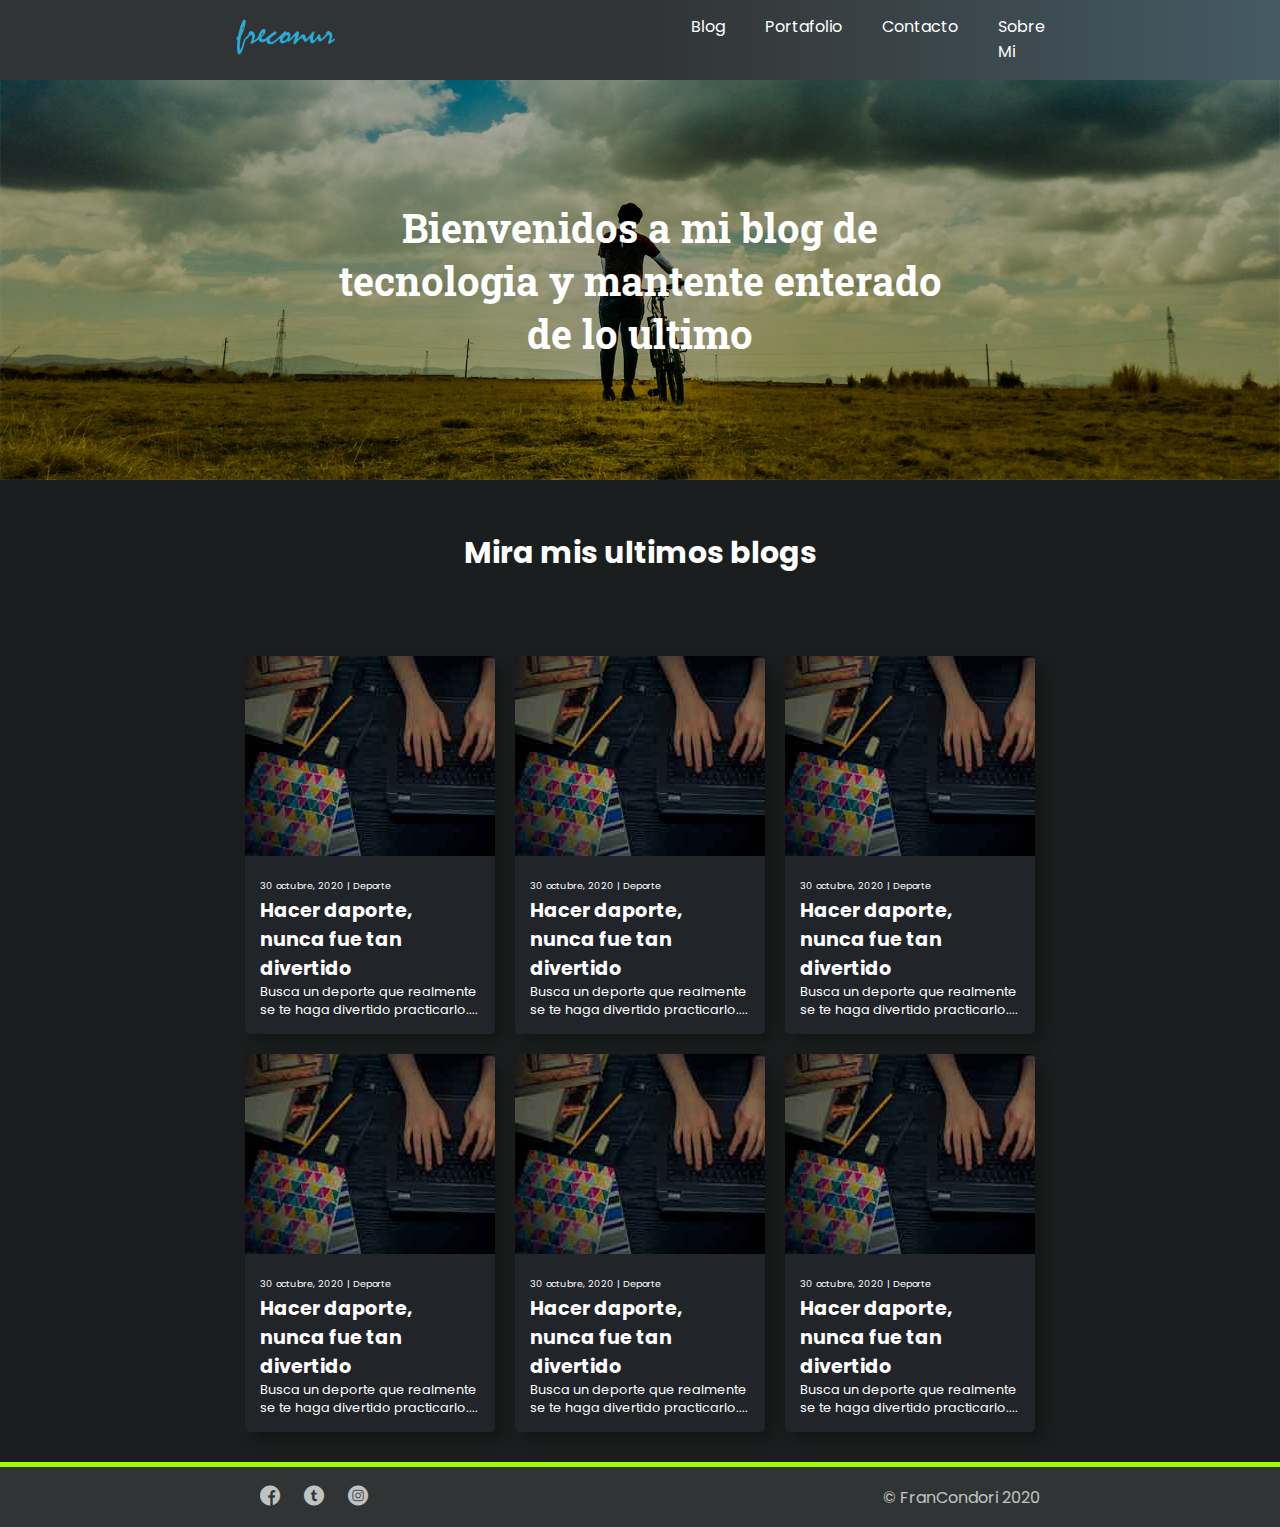
==== index.html @ 4b4c2c06 "ok" ====
<!DOCTYPE html>
<html lang="es">
	<head>
		<meta charset="UTF-8">
		<meta name="viewport" content="width=device-width, initial-scale=1.0">
		<meta http-equiv="X-UA-Compatible" content="ie=edge">
		<link rel="stylesheet" type="text/css" href="./css/estilos.css">
		<link rel="stylesheet" type="text/css" href="./css/media-queries-home.css">
    <link rel="stylesheet" href="./css/font/flaticon.css">
    <link rel="stylesheet" href="./fonts/style.css">
		<!-- <link rel="stylesheet" href="/iconmoon/style.css"> -->
		<title>Blog Freconur</title>
	</head>
	<body>
    <i class="icon-menu menu-burger-button" id="burger-menu"></i>
		<header class="header">
			<section class="header-container">
				<div class="header-logo">
					<img src="./images/logo1.png" alt="freconur">
				</div>
				<nav> 
					<ul class="header-menu-list">
						<li><a href="../news/10212020_1.html" class="hover-decoration">blog</a></li>
						<li><a href="#" class="hover-decoration">portafolio</a></li>
						<li><a href="#" class="hover-decoration">contacto</a></li>
						<li><a href="#" class="hover-decoration">sobre mi</a></li>
					</ul>
				</nav>
			</section>
		</header>
		<main class="home-main">
      
			<!-- <div> -->
				<h2>Bienvenidos a mi blog de tecnologia y mantente enterado de lo ultimo</h2>
			<!-- </div> -->
			<div class="home-main-overlay"></div>
		</main>
		<section class="home-blogs-container">
			<div class="home-blogs-titulo">
				<h2>Mira mis ultimos blogs</h2>
			</div>
			<section class="home-blogs">
				<article class="home-blogs-caja">
					<div class="container__image">
						<div class="images__post"></div>
						<!-- <img class="images-post" src="/images/imagen-1.jpg" alt="portada de blog"> -->
					</div>
					<div class="container__post">
						<span class="container__post__fecha">30 octubre, 2020 | Deporte</span>
						<h2 class="container__post__titulo">Hacer daporte, nunca fue tan divertido</h2>
						<p class="container__post__resumen">Busca un deporte que realmente se te haga divertido practicarlo....</p>
					</div>
				</article>
				<article class="home-blogs-caja">
					<div class="container__image">
						<a href="../news/10212020_1.html">
							<div class="images__post"></div>

						</a>
						<!-- <img class="images-post" src="/images/imagen-1.jpg" alt="portada de blog"> -->
					</div>
					<div class="container__post">
						<span class="container__post__fecha">30 octubre, 2020 | Deporte</span>
						<h2 class="container__post__titulo">Hacer daporte, nunca fue tan divertido</h2>
						<p class="container__post__resumen">Busca un deporte que realmente se te haga divertido practicarlo....</p>
					</div>
				</article>
				<article class="home-blogs-caja">
					<div class="container__image">
						<div class="images__post"></div>
						<!-- <img class="images-post" src="/images/imagen-1.jpg" alt="portada de blog"> -->
					</div>
					<div class="container__post">
						<span class="container__post__fecha">30 octubre, 2020 | Deporte</span>
						<h2 class="container__post__titulo">Hacer daporte, nunca fue tan divertido</h2>
						<p class="container__post__resumen">Busca un deporte que realmente se te haga divertido practicarlo....</p>
					</div>
				</article>
				<article class="home-blogs-caja">
					<div class="container__image">
						<div class="images__post"></div>
						<!-- <img class="images-post" src="/images/imagen-1.jpg" alt="portada de blog"> -->
					</div>
					<div class="container__post">
						<span class="container__post__fecha">30 octubre, 2020 | Deporte</span>
						<h2 class="container__post__titulo">Hacer daporte, nunca fue tan divertido</h2>
						<p class="container__post__resumen">Busca un deporte que realmente se te haga divertido practicarlo....</p>
					</div>
				</article>
				<article class="home-blogs-caja">
					<div class="container__image">
						<div class="images__post"></div>
						<!-- <img class="images-post" src="/images/imagen-1.jpg" alt="portada de blog"> -->
					</div>
					<div class="container__post">
						<span class="container__post__fecha">30 octubre, 2020 | Deporte</span>
						<h2 class="container__post__titulo">Hacer daporte, nunca fue tan divertido</h2>
						<p class="container__post__resumen">Busca un deporte que realmente se te haga divertido practicarlo....</p>
					</div>
				</article>
				<article class="home-blogs-caja">
					<div class="container__image">
						<div class="images__post"></div>
						<!-- <img class="images-post" src="/images/imagen-1.jpg" alt="portada de blog"> -->
					</div>
					<div class="container__post">
						<span class="container__post__fecha">30 octubre, 2020 | Deporte</span>
						<h2 class="container__post__titulo">Hacer daporte, nunca fue tan divertido</h2>
						<p class="container__post__resumen">Busca un deporte que realmente se te haga divertido practicarlo....</p>
					</div>
				</article>
			</section>
		</section>
		<footer class="footer">
			<div class="footer__container">
				<ul class="footer__icons__social">
					<a href="https://www.facebook.com/freconur" target="blank"><span class="flaticon-001-facebook footer-icon"></span></a>
					<a href="#" target="blank"><span class="flaticon-002-twitter footer-icon"></span></a>	
					<a href="https://www.instagram.com/freconur/" target="blank"><span class="flaticon-011-instagram footer-icon"></span></a>
				</ul>
				<ul class="footer__copyright__container">
					<p class="footer__copyright">
						© FranCondori  2020</p>
				</ul>
			</div>
    </footer>
    <script>
      console.log('hola mundo')
      console.log(document.querySelector('.header-menu-list'));

      const menu = document.querySelector('.header-menu-list');
      console.log(menu);
      const burgerButton = document.querySelector('#burger-menu');

      burgerButton.addEventListener('click', showHide)

      function showHide() {
        if(menu.classList.contains('is-active')) {
          menu.classList.remove('is-active');
        }else {
          menu.classList.add('is-active');
        }
      }


    </script>
	</body>
</html>
---- css/estilos.css ----
@import url('https://fonts.googleapis.com/css2?family=Poppins:wght@400;500;600;700;900&display=swap');
@import url('https://fonts.googleapis.com/css2?family=Roboto+Slab:wght@400;500;600;700;800;900&display=swap');
:root {
    --light-color: #ffffff;
    --primary-color: #455A64;
    --secundary-color:#607D8B;
    --background-color: #1b1e1e;
    --decoratioin-color: #9ffb0b;
    --box-color: #212429;
    --dark-color:#313434;
    --fuente-principal: 'Poppins', sans-serif;
    --fuente-secundario: 'Roboto Slab', sans-serif;
    --h2-tamaño: 30px;
    --position-fixed-header: 80px;
} 
*{
    margin: 0;   
    padding: 0;
    text-decoration: none;
    list-style: none;
}
/* section del header */
.menu-burger-button {
    font-size: 25px;
    z-index: 50;
    position: fixed;  
    box-shadow: 4px 4px 10px rgba(0,0,0,.5);
    display: none;
    bottom: 20px;
    right: 30px;
    width: 50px;
    height: 50px;
    background-color: var(--light-color);
    border-radius: 50%;
    justify-content: center;
    align-items: center;
}

.header {
    width: 100%;
    font-family: var(--fuente-principal);
    background: linear-gradient(to right,var(--dark-color) 50%, var(--primary-color) );
    text-transform: capitalize;
    position: fixed;
    z-index: 30;
}
.header-container {
    height: var(--position-fixed-header);
    max-width: 100%;
    width: 850px;
    display: flex;
    justify-content: space-between;
    margin: auto auto;
    align-items: center;
    
}
.header-logo {
    width:  100%;
}
.header img {
    /* width: 100%; */
    width: 100px;
    margin: 0 20px;
}
.header-menu-list {
    display: flex;
    
    
}
nav ul li {
    margin: 0 20px;
}
nav a {
    color: var(--light-color);
}
nav a:hover {
	color: var(--decoratioin-color);
}
.hover-decoration::after {
	content: '';
	display: block;
	width: 0;
	height: 2px;
	background: var(--decoratioin-color);
	transition: width .3s;
}
.hover-decoration:hover::after{
	width: 100%;
	transition: width .3s;
}
/* Termina la seccion de header */

/* comienza la seccion de encabezado */
.home-main {
    padding-top: var(--position-fixed-header);
    background-image: url(../images/portada.jpg);
    height: 400px;
    background-position: bottom;
    background-size: cover;
    width: auto;
    display: grid;
    grid-template-columns: 1fr 2fr 1fr;
    position: relative;

}
.home-main h2 {
    width: auto;
    align-items: center;
    font-family: var(--fuente-secundario);
    height: inherit;
    text-align: center;
    grid-column: 2;
    display: flex;
    height: inherit;
    align-items: center;
    color: var(--light-color);
    font-size: 40px;
    z-index: 10;
}
.home-main-overlay {
    background: rgba(0,0,0,.3);
    width: 100%;
    height: 100%;
    position: absolute;
}
/* termina la seccion de encabezado */


/* comienza la seccion de blogs */
.home-blogs-container {
    background-color: var(--background-color);
}
.home-blogs-titulo  {
	display: flex;
    justify-content: center;
    color: var(--light-color);
}
.home-blogs-titulo h2 {
	margin: 50px auto;
	font-family: var(--fuente-principal);
	font-size: var(--h2-tamaño);
}
.home-blogs {
	justify-content: center;
	display: grid;
	grid-template-columns: repeat(3,minmax(100px, 250px));
	grid-gap: 20px 20px;
	font-family: var(--fuente-principal);
    padding: 30px;
    color: var(--light-color);
	/* width: 100%; */
}
.home-blogs-caja {
	border-radius: 5px;
	box-shadow: 8px 8px 15px rgba(0,0,0,.3);
    overflow: hidden;
    background-color: var(--box-color);
    /* padding: 10px 10px; */
    cursor: pointer;
}
.home-blogs-caja:hover {
    transform: translateY(-4px);
    transition: 0.2s;
}
.container__image {
    /* padding: 10px 10px; */
    overflow: hidden;
}
.images__post {
    background: url(../images/imagen-1.jpg);
    height: 200px;
    z-index: 20;
    width: 100%;
    /* object-fit: cover; */
    overflow: hidden;
    transition: .2s;

}
.home-blogs-caja:hover .images__post {
    transition: .2s;
    transform: scale(1.1);
    overflow: hidden;
}

.container__post {
    padding: 15px 15px;
}
.container__post__fecha {
    font-size: 0.6rem;
}
.container__post__titulo {
    font-size: 1.2rem;
}
.container__post__resumen {
    font-size: 0.8rem;
}

/* seccion dle footer */
.footer {
    width: 100%;
    height: 60px;
    background-color: var(--dark-color);
    align-items: center;
    display: flex;
    border-top: solid 5px var(--decoratioin-color);
}
.footer__container {
    display: flex;
    justify-content: space-between;
    font-family: var(--fuente-principal);
    opacity: 0.7;
    color: var(--light-color);
    width: 800px;
    max-width: 100%;
    align-items: center;
    padding: 0 20px;
    margin: auto;
    text-align: center;
}
.footer__container a {
    color: var(--light-color);
}
/* .footer__icon {
    margin-left: 0px;
} */
---- css/media-queries-home.css ----
@media (max-width: 900px) {
    .home-blogs {
        grid-template-columns: 1fr 1fr;
    }
}
@media (max-width: 767px) {
    .header {
        position: relative;
    }
    .header-logo {
        text-align: center;
    }
    .header-container {
        display: block;
    }
    .header-menu-list {
        display: block;
        background-color: white;
        height: auto;
        text-align: center;
        position: fixed;
        z-index: 50;
        right: 30px;
        bottom: -180px;
        border-radius: 10%;
        box-shadow: 4px 4px 10px rgba(0,0,0,.5);
        transition: .2s;
    }
    .header-menu-list.is-active {
        bottom: 100px;
    }
    nav li {
        height: 40px;
        display: flex;
        text-align: center;
        align-items: center;
    }
    nav li a {
        color: black;
        width: 100%;
    }
    .menu-burger-button {
        display: flex;
        
    }
}
@media (max-width: 600px) {
    .home-blogs {
        grid-template-columns: 1fr;
    }
}
@media (max-width: 480px) {
    .footer__container {
        display: block;
        /* text-align: center; */
    }
}
---- css/font/flaticon.css ----
/*
  	Flaticon icon font: Flaticon
  	Creation date: 20/12/2018 09:27
  	*/

@font-face {
  font-family: "Flaticon";
  src: url("./Flaticon.eot");
  src: url("./Flaticon.eot?#iefix") format("embedded-opentype"),
       url("./Flaticon.woff") format("woff"),
       url("./Flaticon.ttf") format("truetype"),
       url("./Flaticon.svg#Flaticon") format("svg");
  font-weight: normal;
  font-style: normal;
}

@media screen and (-webkit-min-device-pixel-ratio:0) {
  @font-face {
    font-family: "Flaticon";
    src: url("./Flaticon.svg#Flaticon") format("svg");
  }
}

[class^="flaticon-"]:before, [class*=" flaticon-"]:before,
[class^="flaticon-"]:after, [class*=" flaticon-"]:after {   
  font-family: Flaticon;
        font-size: 20px;
font-style: normal;
margin-left: 20px;
}

.flaticon-001-facebook:before { content: "\f100"; }
.flaticon-002-twitter:before { content: "\f101"; }
.flaticon-003-whatsapp:before { content: "\f102"; }
.flaticon-004-groupme:before { content: "\f103"; }
.flaticon-005-kik:before { content: "\f104"; }
.flaticon-006-skype:before { content: "\f105"; }
.flaticon-007-periscope:before { content: "\f106"; }
.flaticon-008-youtube:before { content: "\f107"; }
.flaticon-009-itunes:before { content: "\f108"; }
.flaticon-010-linkedin:before { content: "\f109"; }
.flaticon-011-instagram:before { content: "\f10a"; }
.flaticon-012-messenger:before { content: "\f10b"; }
.flaticon-013-twitter-1:before { content: "\f10c"; }
.flaticon-014-snapchat:before { content: "\f10d"; }
.flaticon-015-reddit:before { content: "\f10e"; }
---- fonts/style.css ----
@font-face {
  font-family: 'icomoon';
  src:  url('../fonts/icomoon.eot?tc7q2y');
  src:  url('../fonts/icomoon.eot?tc7q2y#iefix') format('embedded-opentype'),
    url('../fonts/icomoon.ttf?tc7q2y') format('truetype'),
    url('../fonts/icomoon.woff?tc7q2y') format('woff'),
    url('../fonts/icomoon.svg?tc7q2y#icomoon') format('svg');
  font-weight: normal;
  font-style: normal;
  font-display: block;
}

[class^="icon-"], [class*=" icon-"] {
  /* use !important to prevent issues with browser extensions that change fonts */
  font-family: 'icomoon' !important;
  speak: none;
  font-style: normal;
  font-weight: normal;
  font-variant: normal;
  text-transform: none;
  line-height: 1;

  /* Better Font Rendering =========== */
  -webkit-font-smoothing: antialiased;
  -moz-osx-font-smoothing: grayscale;
}

.icon-menu:before {
  content: "\e9bd";
}
---- iconmoon/style.css ----
@font-face {
  font-family: 'icomoon';
  src:  url('../fonts/icomoon.eot?tc7q2y');
  src:  url('../fonts/icomoon.eot?tc7q2y#iefix') format('embedded-opentype'),
    url('../fonts/icomoon.ttf?tc7q2y') format('truetype'),
    url('../fonts/icomoon.woff?tc7q2y') format('woff'),
    url('../fonts/icomoon.svg?tc7q2y#icomoon') format('svg');
  font-weight: normal;
  font-style: normal;
  font-display: block;
}

[class^="icon-"], [class*=" icon-"] {
  /* use !important to prevent issues with browser extensions that change fonts */
  font-family: 'icomoon' !important;
  speak: none;
  font-style: normal;
  font-weight: normal;
  font-variant: normal;
  text-transform: none;
  line-height: 1;

  /* Better Font Rendering =========== */
  -webkit-font-smoothing: antialiased;
  -moz-osx-font-smoothing: grayscale;
}

.icon-menu:before {
  content: "\e9bd";
}
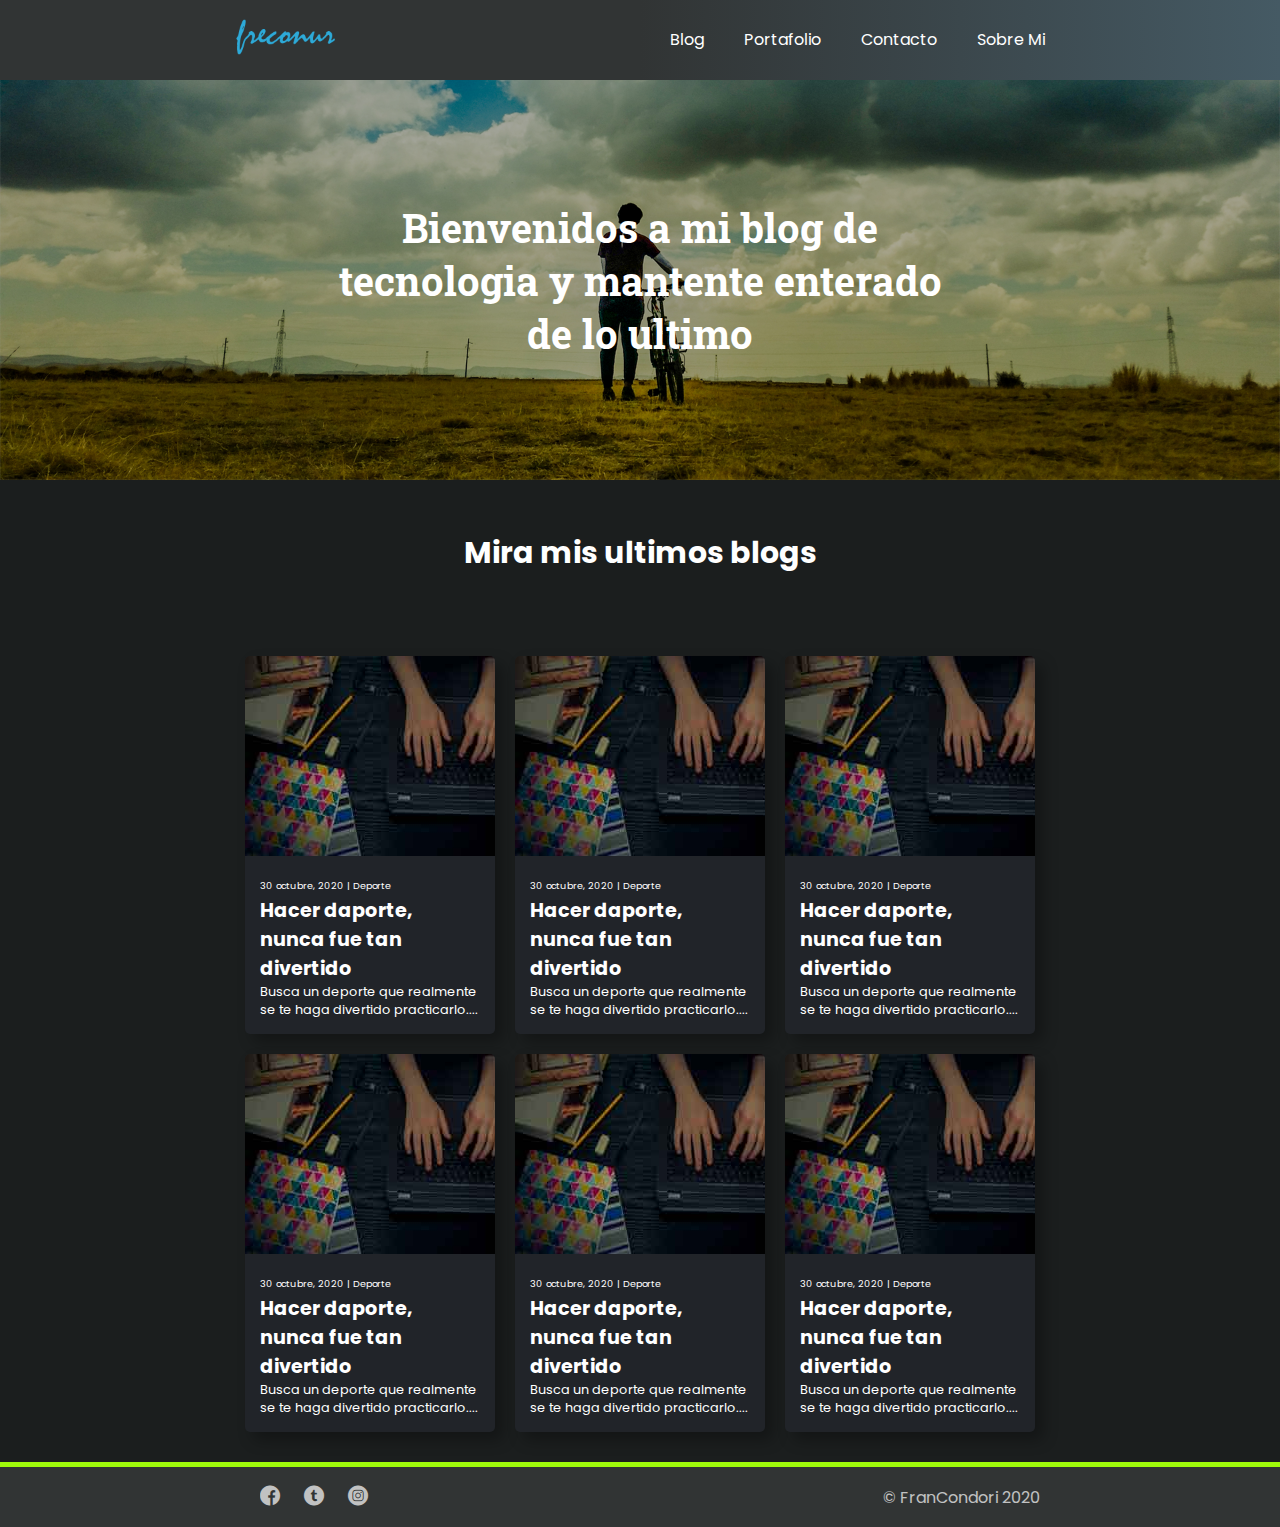
==== commit 91821ae6: "ok" ====
--- a/index.html
+++ b/index.html
@@ -18,7 +18,7 @@
 				<div class="header-logo">
 					<img src="./images/logo1.png" alt="freconur">
 				</div>
-				<nav> 
+				<nav class="header-navigation"> 
 					<ul class="header-menu-list">
 						<li><a href="../news/10212020_1.html" class="hover-decoration">blog</a></li>
 						<li><a href="#" class="hover-decoration">portafolio</a></li>
--- a/css/estilos.css
+++ b/css/estilos.css
@@ -55,17 +55,18 @@
     
 }
 .header-logo {
-    width:  100%;
+    
+    width: 100px;
 }
 .header img {
-    /* width: 100%; */
-    width: 100px;
+    width: 100%;
     margin: 0 20px;
 }
 .header-menu-list {
     display: flex;
-    
-    
+}
+.header-navigation {
+    width: 6 00px;
 }
 nav ul li {
     margin: 0 20px;
--- a/css/media-queries-home.css
+++ b/css/media-queries-home.css
@@ -8,10 +8,16 @@
         position: relative;
     }
     .header-logo {
+        width:  100%;
         text-align: center;
     }
+    .header img {
+        /* width: 100%; */
+        width: 100px;
+        /* margin: 0 20px; */
+    }
     .header-container {
-        display: block;
+        display: flex;
     }
     .header-menu-list {
         display: block;
@@ -41,7 +47,9 @@
     }
     .menu-burger-button {
         display: flex;
-        
+    }
+    .home-main {
+        padding-top: initial;
     }
 }
 @media (max-width: 600px) {
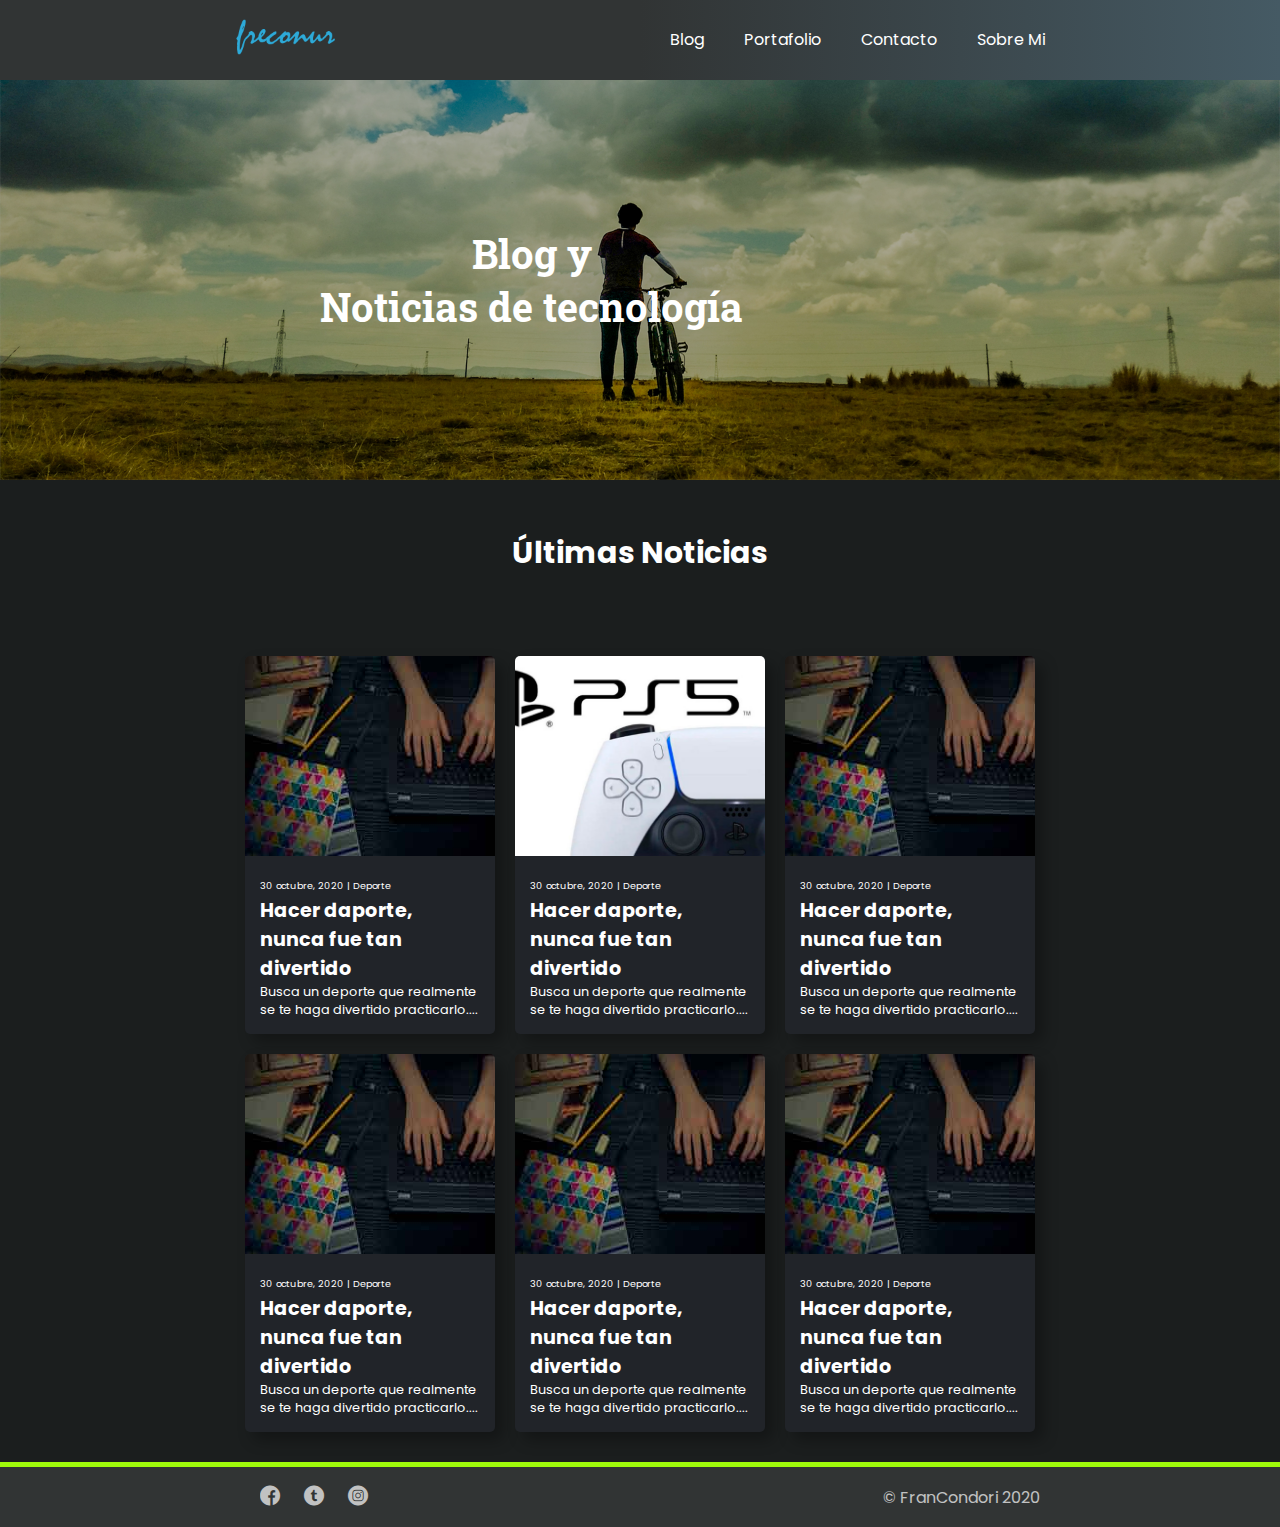
==== commit eb5b030b: "ok" ====
--- a/index.html
+++ b/index.html
@@ -31,19 +31,18 @@
 		<main class="home-main">
       
 			<!-- <div> -->
-				<h2>Bienvenidos a mi blog de tecnologia y mantente enterado de lo ultimo</h2>
+				<h2>Blog y <br>Noticias de tecnología</h2>
 			<!-- </div> -->
 			<div class="home-main-overlay"></div>
 		</main>
 		<section class="home-blogs-container">
 			<div class="home-blogs-titulo">
-				<h2>Mira mis ultimos blogs</h2>
+				<h2>Últimas Noticias</h2>
 			</div>
 			<section class="home-blogs">
 				<article class="home-blogs-caja">
 					<div class="container__image">
 						<div class="images__post"></div>
-						<!-- <img class="images-post" src="/images/imagen-1.jpg" alt="portada de blog"> -->
 					</div>
 					<div class="container__post">
 						<span class="container__post__fecha">30 octubre, 2020 | Deporte</span>
@@ -54,7 +53,7 @@
 				<article class="home-blogs-caja">
 					<div class="container__image">
 						<a href="../news/10212020_1.html">
-							<div class="images__post"></div>
+							<div class="images__post__01112020"></div>
 
 						</a>
 						<!-- <img class="images-post" src="/images/imagen-1.jpg" alt="portada de blog"> -->
--- a/css/estilos.css
+++ b/css/estilos.css
@@ -175,8 +175,19 @@
     /* object-fit: cover; */
     overflow: hidden;
     transition: .2s;
-
-}
+}
+.images__post__01112020 {
+    background: url(../images/ps5.jpg);
+    background-position: center;
+    background-size: cover;
+    height: 200px;
+    z-index: 20;
+    width: 100%;
+    /* object-fit: cover; */
+    overflow: hidden;
+    transition: .2s;
+}
+
 .home-blogs-caja:hover .images__post {
     transition: .2s;
     transform: scale(1.1);
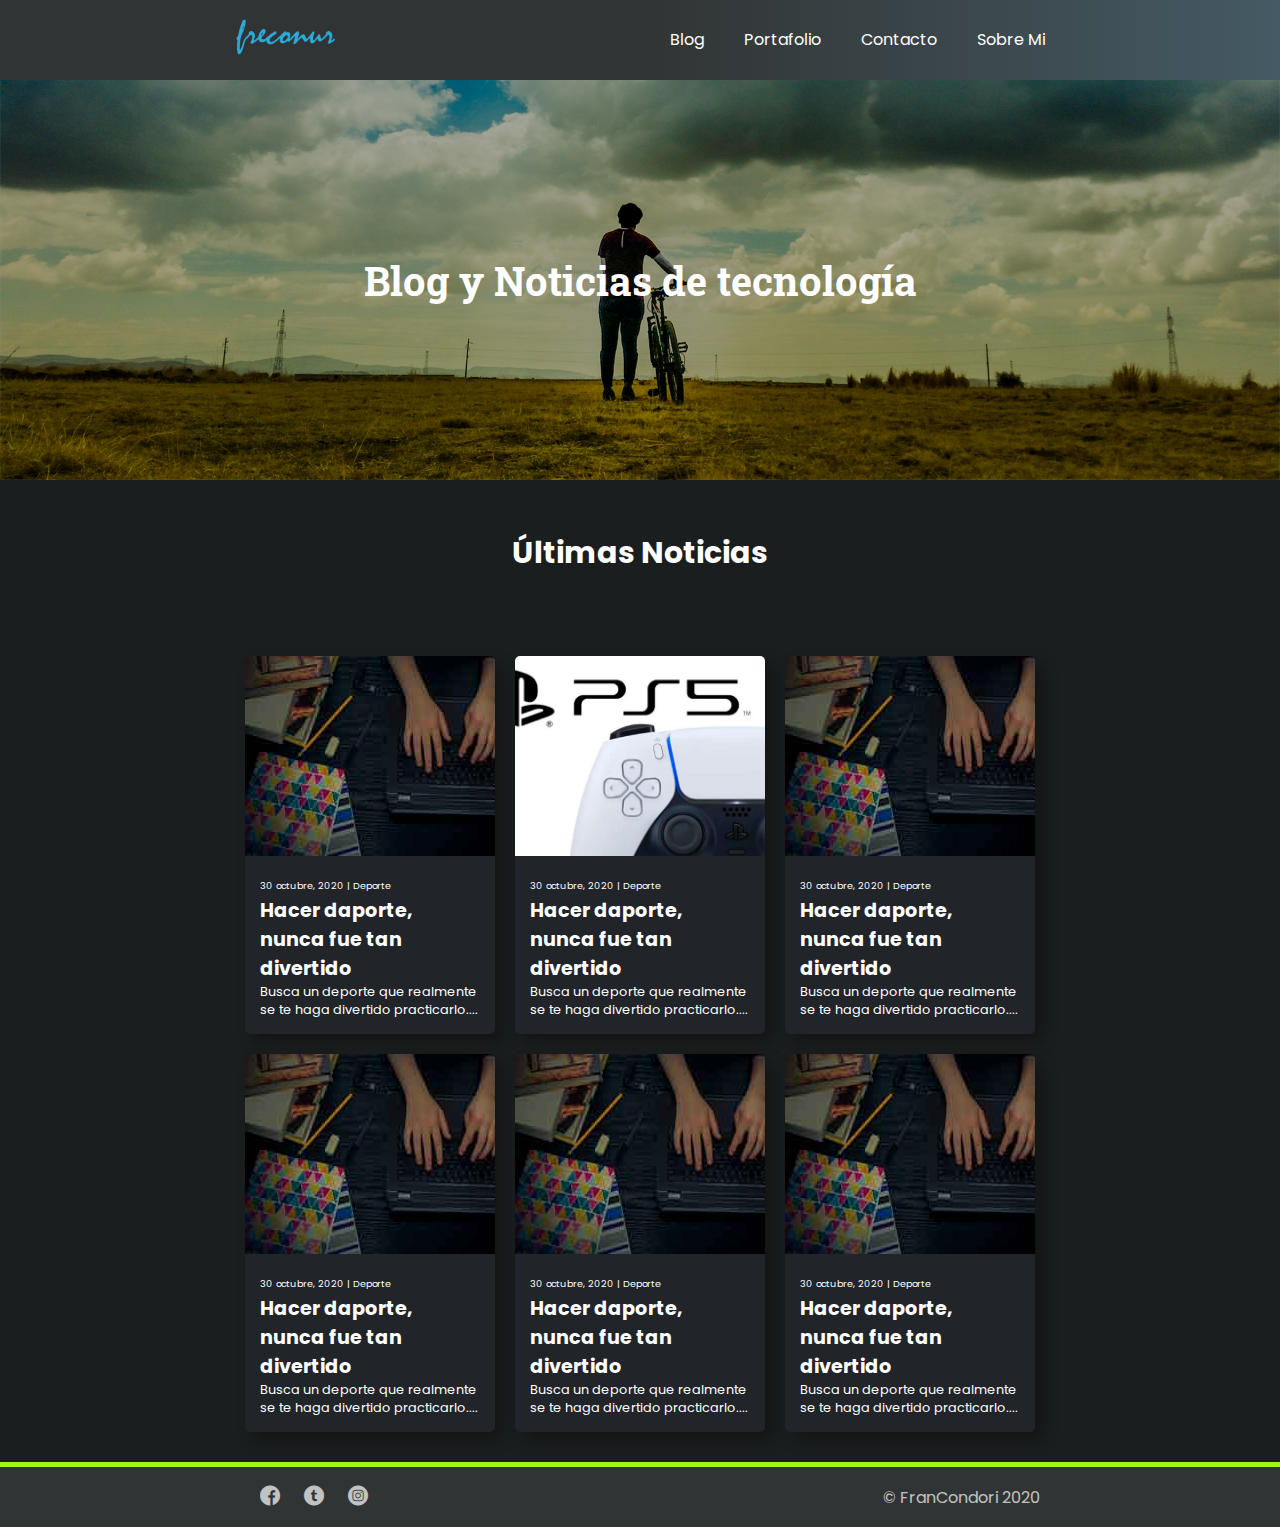
==== commit 9c8b8785: "ok" ====
--- a/index.html
+++ b/index.html
@@ -16,11 +16,13 @@
 		<header class="header">
 			<section class="header-container">
 				<div class="header-logo">
-					<img src="./images/logo1.png" alt="freconur">
+					<a href="index.html">
+						<img src="./images/logo1.png" alt="freconur">
+					</a>
 				</div>
 				<nav class="header-navigation"> 
 					<ul class="header-menu-list">
-						<li><a href="../news/10212020_1.html" class="hover-decoration">blog</a></li>
+						<li><a href="./news/10212020_1.html" class="hover-decoration">blog</a></li>
 						<li><a href="#" class="hover-decoration">portafolio</a></li>
 						<li><a href="#" class="hover-decoration">contacto</a></li>
 						<li><a href="#" class="hover-decoration">sobre mi</a></li>
@@ -31,7 +33,7 @@
 		<main class="home-main">
       
 			<!-- <div> -->
-				<h2>Blog y <br>Noticias de tecnología</h2>
+				<h2>Blog y Noticias de tecnología</h2>
 			<!-- </div> -->
 			<div class="home-main-overlay"></div>
 		</main>
@@ -52,7 +54,7 @@
 				</article>
 				<article class="home-blogs-caja">
 					<div class="container__image">
-						<a href="../news/10212020_1.html">
+						<a href="./news/10212020_1.html">
 							<div class="images__post__01112020"></div>
 
 						</a>
@@ -123,25 +125,6 @@
 				</ul>
 			</div>
     </footer>
-    <script>
-      console.log('hola mundo')
-      console.log(document.querySelector('.header-menu-list'));
-
-      const menu = document.querySelector('.header-menu-list');
-      console.log(menu);
-      const burgerButton = document.querySelector('#burger-menu');
-
-      burgerButton.addEventListener('click', showHide)
-
-      function showHide() {
-        if(menu.classList.contains('is-active')) {
-          menu.classList.remove('is-active');
-        }else {
-          menu.classList.add('is-active');
-        }
-      }
-
-
-    </script>
+    <script type="text/javascript" src="./js/index.js"></script>
 	</body>
 </html>
--- a/css/estilos.css
+++ b/css/estilos.css
@@ -98,6 +98,7 @@
     height: 400px;
     background-position: bottom;
     background-size: cover;
+    text-align: center;
     width: auto;
     display: grid;
     grid-template-columns: 1fr 2fr 1fr;
@@ -109,7 +110,6 @@
     align-items: center;
     font-family: var(--fuente-secundario);
     height: inherit;
-    text-align: center;
     grid-column: 2;
     display: flex;
     height: inherit;
@@ -117,6 +117,7 @@
     color: var(--light-color);
     font-size: 40px;
     z-index: 10;
+    justify-content: center;
 }
 .home-main-overlay {
     background: rgba(0,0,0,.3);
